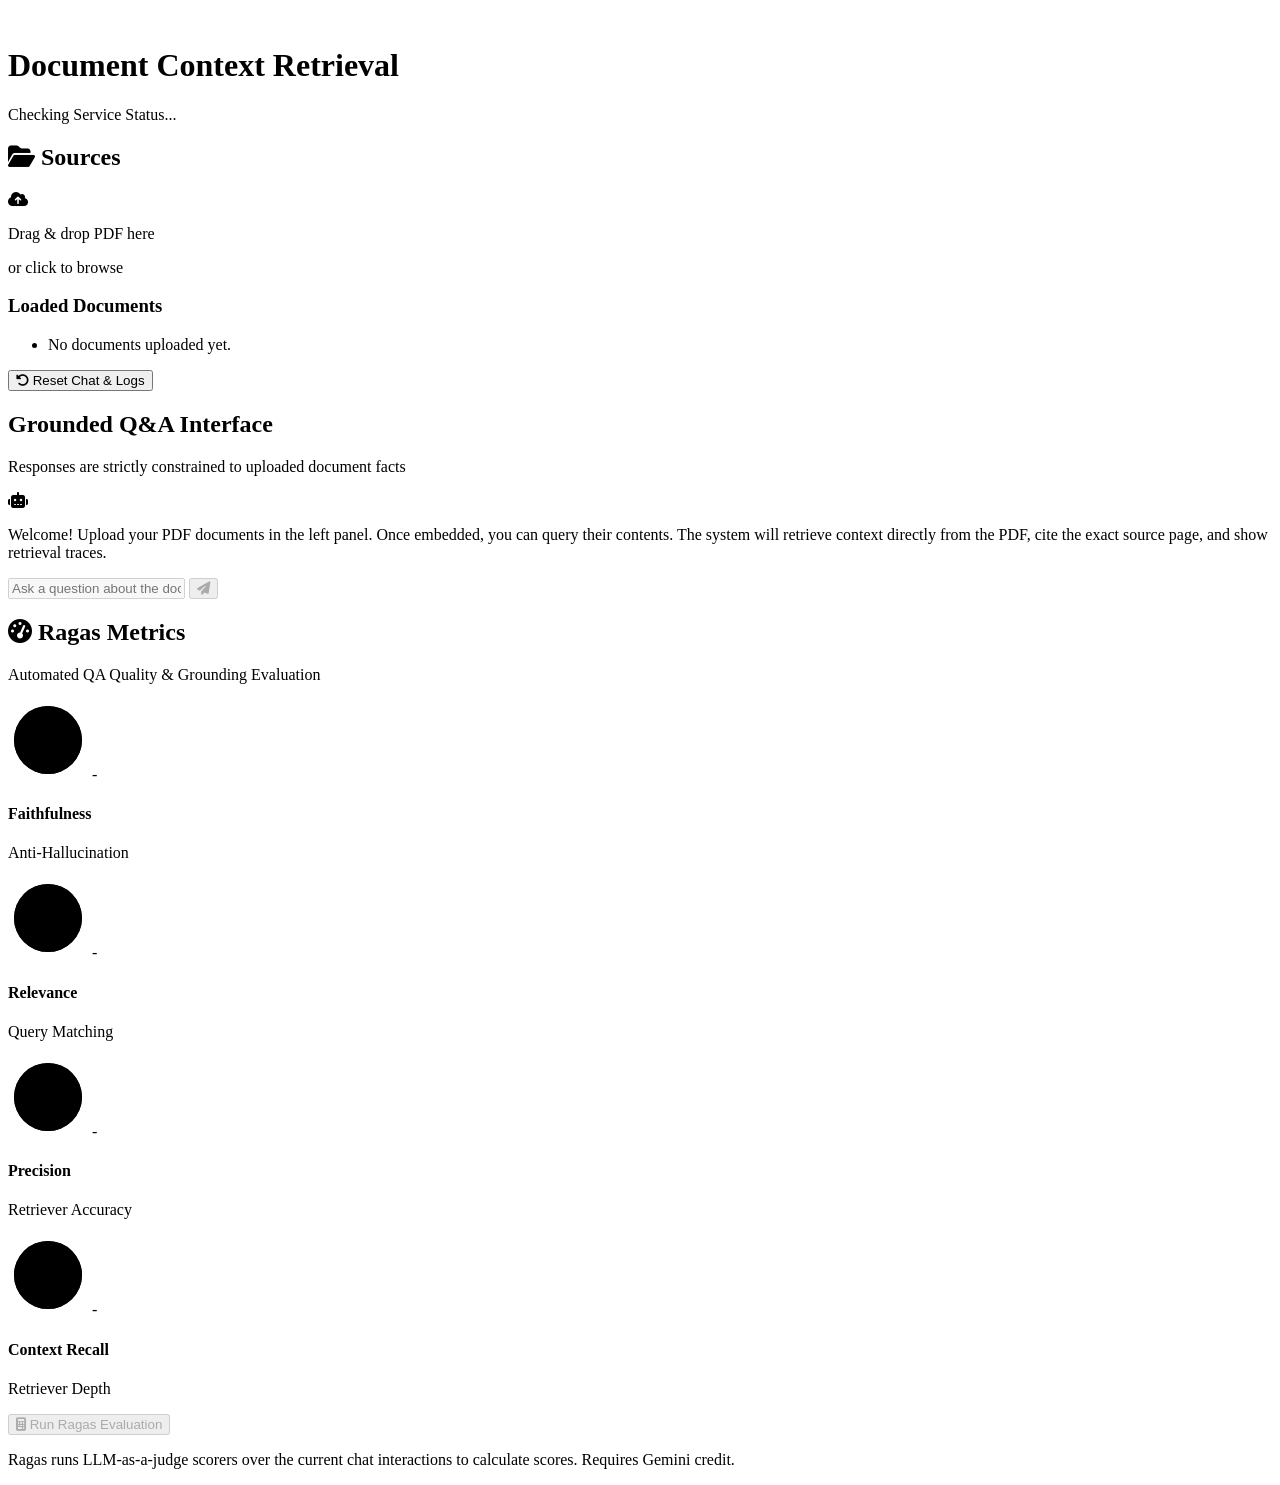
==== static/bot.html @ db88f3df "Update landing page UI, add FormSubmit integration, and refine feature pills" ====
<!DOCTYPE html>
<html lang="en">

<head>
    <meta charset="UTF-8">
    <meta name="viewport" content="width=device-width, initial-scale=1.0">
    <title>Document Context Retrieval</title>
    <!-- Google Fonts -->
    <link rel="preconnect" href="https://fonts.googleapis.com">
    <link rel="preconnect" href="https://fonts.gstatic.com" crossorigin>
    <link
        href="https://fonts.googleapis.com/css2?family=Outfit:wght@300;400;500;600;700&family=Plus+Jakarta+Sans:wght@300;400;500;600;700&display=swap"
        rel="stylesheet">
    <!-- FontAwesome for Icons -->
    <link rel="stylesheet" href="https://cdnjs.cloudflare.com/ajax/libs/font-awesome/6.4.0/css/all.min.css">
    <!-- Custom CSS -->
    <link rel="stylesheet" href="styles.css">
</head>

<body>
    <div class="app-container">
        <!-- Top Navbar -->
        <header class="app-header">
            <div class="logo-area">
                <i class="fa-solid fa-brain-circuit nav-logo-icon"></i>
                <h1>Document Context Retrieval</h1>
            </div>
            <div class="config-status-badge" id="config-status-badge">
                <span class="status-dot warning"></span>
                <span class="status-text" id="status-text">Checking Service Status...</span>
            </div>
        </header>

        <div class="main-layout">
            <!-- Left Sidebar - Sources & Files -->
            <aside class="sidebar">
                <div class="sidebar-section">
                    <h2 class="section-title"><i class="fa-solid fa-folder-open"></i> Sources</h2>

                    <!-- File Upload Box -->
                    <div class="upload-container" id="drop-zone">
                        <input type="file" id="file-input" accept=".pdf" style="display: none;">
                        <i class="fa-solid fa-cloud-arrow-up upload-icon"></i>
                        <p class="upload-main-text">Drag & drop PDF here</p>
                        <p class="upload-sub-text">or click to browse</p>
                        <div class="upload-progress-container" id="upload-progress-container" style="display: none;">
                            <div class="progress-bar">
                                <div class="progress-fill" id="upload-progress-fill"></div>
                            </div>
                            <span class="progress-text" id="upload-progress-text">Processing PDF...</span>
                        </div>
                    </div>
                </div>

                <div class="sidebar-section files-section">
                    <h3 class="subsection-title">Loaded Documents</h3>
                    <ul class="file-list" id="file-list">
                        <li class="empty-list-placeholder">No documents uploaded yet.</li>
                    </ul>
                </div>

                <div class="sidebar-footer">
                    <button class="btn btn-secondary btn-block" id="btn-clear"><i class="fa-solid fa-rotate-left"></i>
                        Reset Chat & Logs</button>
                </div>
            </aside>

            <!-- Center Panel - Chat Q&A -->
            <main class="chat-panel">
                <div class="chat-header">
                    <div class="chat-title-info">
                        <h2>Grounded Q&A Interface</h2>
                        <p>Responses are strictly constrained to uploaded document facts</p>
                    </div>
                </div>

                <div class="chat-messages" id="chat-messages">
                    <div class="message system">
                        <div class="avatar"><i class="fa-solid fa-robot"></i></div>
                        <div class="message-content">
                            <p>Welcome! Upload your PDF documents in the left panel. Once embedded, you can query their
                                contents. The system will retrieve context directly from the PDF, cite the exact source
                                page, and show retrieval traces.</p>
                        </div>
                    </div>
                </div>

                <div class="chat-input-area">
                    <div class="input-container">
                        <input type="text" id="chat-input" placeholder="Ask a question about the document context..."
                            autocomplete="off" disabled>
                        <button id="btn-send" class="btn-send" disabled><i class="fa-solid fa-paper-plane"></i></button>
                    </div>
                </div>
            </main>

            <!-- Right Sidebar - Ragas Evaluation -->
            <aside class="eval-panel">
                <div class="eval-header">
                    <h2><i class="fa-solid fa-gauge-high"></i> Ragas Metrics</h2>
                    <p>Automated QA Quality & Grounding Evaluation</p>
                </div>

                <div class="eval-scores-grid">
                    <!-- Faithfulness -->
                    <div class="eval-card">
                        <div class="radial-progress-wrapper">
                            <svg class="radial-progress" width="80" height="80" viewBox="0 0 80 80">
                                <circle class="circle-bg" cx="40" cy="40" r="34"></circle>
                                <circle class="circle-bar" id="score-faithfulness" cx="40" cy="40" r="34"
                                    stroke-dasharray="213.6" stroke-dashoffset="213.6" stroke="#10b981"></circle>
                            </svg>
                            <span class="radial-value" id="val-faithfulness">-</span>
                        </div>
                        <div class="eval-meta">
                            <h4>Faithfulness</h4>
                            <p>Anti-Hallucination</p>
                        </div>
                    </div>

                    <!-- Answer Relevance -->
                    <div class="eval-card">
                        <div class="radial-progress-wrapper">
                            <svg class="radial-progress" width="80" height="80" viewBox="0 0 80 80">
                                <circle class="circle-bg" cx="40" cy="40" r="34"></circle>
                                <circle class="circle-bar" id="score-relevance" cx="40" cy="40" r="34"
                                    stroke-dasharray="213.6" stroke-dashoffset="213.6" stroke="#8b5cf6"></circle>
                            </svg>
                            <span class="radial-value" id="val-relevance">-</span>
                        </div>
                        <div class="eval-meta">
                            <h4>Relevance</h4>
                            <p>Query Matching</p>
                        </div>
                    </div>

                    <!-- Context Precision -->
                    <div class="eval-card">
                        <div class="radial-progress-wrapper">
                            <svg class="radial-progress" width="80" height="80" viewBox="0 0 80 80">
                                <circle class="circle-bg" cx="40" cy="40" r="34"></circle>
                                <circle class="circle-bar" id="score-precision" cx="40" cy="40" r="34"
                                    stroke-dasharray="213.6" stroke-dashoffset="213.6" stroke="#3b82f6"></circle>
                            </svg>
                            <span class="radial-value" id="val-precision">-</span>
                        </div>
                        <div class="eval-meta">
                            <h4>Precision</h4>
                            <p>Retriever Accuracy</p>
                        </div>
                    </div>

                    <!-- Context Recall -->
                    <div class="eval-card">
                        <div class="radial-progress-wrapper">
                            <svg class="radial-progress" width="80" height="80" viewBox="0 0 80 80">
                                <circle class="circle-bg" cx="40" cy="40" r="34"></circle>
                                <circle class="circle-bar" id="score-recall" cx="40" cy="40" r="34"
                                    stroke-dasharray="213.6" stroke-dashoffset="213.6" stroke="#eab308"></circle>
                            </svg>
                            <span class="radial-value" id="val-recall">-</span>
                        </div>
                        <div class="eval-meta">
                            <h4>Context Recall</h4>
                            <p>Retriever Depth</p>
                        </div>
                    </div>
                </div>

                <div class="eval-action-box">
                    <button class="btn btn-primary btn-block" id="btn-eval" disabled>
                        <i class="fa-solid fa-calculator"></i> Run Ragas Evaluation
                    </button>
                    <p class="eval-helper-text">Ragas runs LLM-as-a-judge scorers over the current chat interactions to
                        calculate scores. Requires Gemini credit.</p>
                </div>

                <div class="eval-loading-container" id="eval-loader" style="display: none;">
                    <div class="dots-loader">
                        <div></div>
                        <div></div>
                        <div></div>
                    </div>
                    <span class="eval-loader-text">Evaluating Grounding Integrity...</span>
                </div>
            </aside>
        </div>
    </div>

    <!-- Alert Banner for environment setup -->
    <div id="env-modal" class="modal-overlay" style="display: none;">
        <div class="modal-content">
            <div class="modal-header">
                <h3><i class="fa-solid fa-triangle-exclamation"></i> Keys Configuration Required</h3>
            </div>
            <div class="modal-body">
                <p>The system detected that your environment parameters are not configured.</p>
                <p>Please edit the <strong>.env</strong> file in the project folder and supply valid credentials:</p>
                <pre class="env-code-block">
GEMINI_API_KEY=AIzaSy...
PINECONE_API_KEY=pcsk_...
PINECONE_ENVIRONMENT=us-east-1
PINECONE_INDEX_NAME=document-index
                </pre>
                <div class="alert-box note">
                    Once the .env file is updated, restart the server for changes to take effect.
                </div>
            </div>
            <div class="modal-footer">
                <button class="btn btn-primary" onclick="window.location.reload()"><i
                        class="fa-solid fa-arrows-rotate"></i> Retry Connection</button>
            </div>
        </div>
    </div>

    <script src="app.js"></script>
</body>

</html>
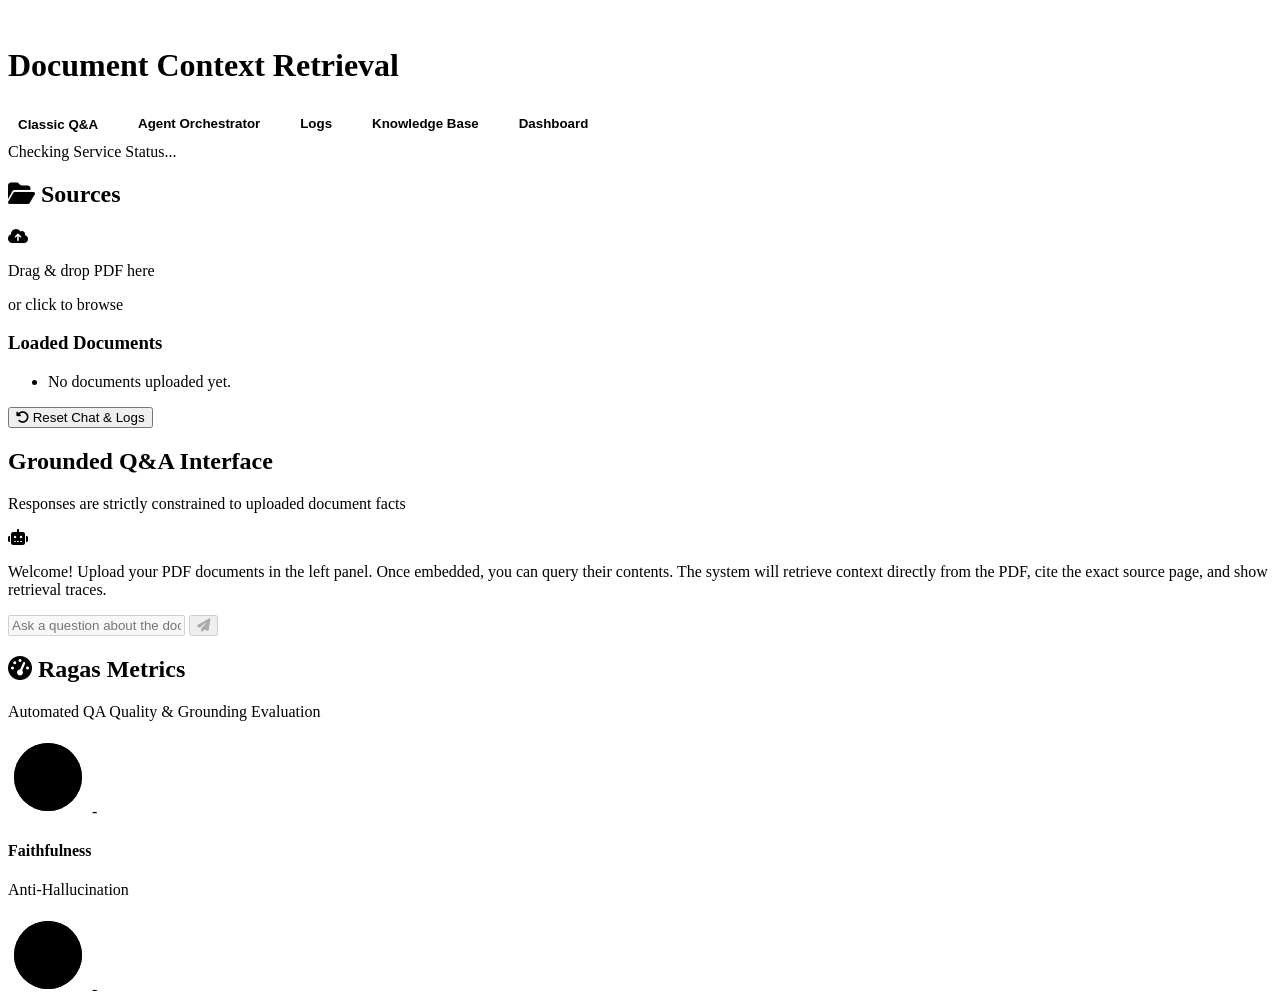
==== commit 7afc771c: "feat: added agent orchestration, kb explorer, and performance dashboard" ====
--- a/static/bot.html
+++ b/static/bot.html
@@ -25,13 +25,24 @@
                 <i class="fa-solid fa-brain-circuit nav-logo-icon"></i>
                 <h1>Document Context Retrieval</h1>
             </div>
+            
+            <div class="nav-tabs" style="display:flex; gap:20px; align-items:center;">
+                <button class="tab-btn active" data-tab="tab-classic" style="background:transparent; color:var(--text-primary); border:none; border-bottom:2px solid var(--accent-primary); font-weight:600; padding:10px; cursor:pointer;">Classic Q&A</button>
+                <button class="tab-btn" data-tab="tab-orchestrator" style="background:transparent; color:var(--text-secondary); border:none; border-bottom:2px solid transparent; font-weight:600; padding:10px; cursor:pointer;">Agent Orchestrator</button>
+                <button class="tab-btn" data-tab="tab-logs" style="background:transparent; color:var(--text-secondary); border:none; border-bottom:2px solid transparent; font-weight:600; padding:10px; cursor:pointer;">Logs</button>
+                <button class="tab-btn" data-tab="tab-kb" style="background:transparent; color:var(--text-secondary); border:none; border-bottom:2px solid transparent; font-weight:600; padding:10px; cursor:pointer;">Knowledge Base</button>
+                <button class="tab-btn" data-tab="tab-dashboard" style="background:transparent; color:var(--text-secondary); border:none; border-bottom:2px solid transparent; font-weight:600; padding:10px; cursor:pointer;">Dashboard</button>
+            </div>
+            
             <div class="config-status-badge" id="config-status-badge">
                 <span class="status-dot warning"></span>
                 <span class="status-text" id="status-text">Checking Service Status...</span>
             </div>
         </header>
 
-        <div class="main-layout">
+        <div class="tab-content-wrapper" style="height: calc(100vh - 70px); overflow: hidden;">
+        <div id="tab-classic" class="tab-pane active" style="height: 100%;">
+            <div class="main-layout">
             <!-- Left Sidebar - Sources & Files -->
             <aside class="sidebar">
                 <div class="sidebar-section">
@@ -185,6 +196,131 @@
                 </div>
             </aside>
         </div>
+        </div> <!-- End tab-classic -->
+        
+        <!-- NEW TABS -->
+        <div id="tab-orchestrator" class="tab-pane" style="display:none; height: 100%; padding: 24px; overflow-y: auto;">
+            <div class="chat-header"><h2>Agent Orchestrator</h2><p>Multi-tool AI execution with strict grounding</p></div>
+            <div style="display:flex; gap: 20px; height: calc(100% - 100px);">
+                <div style="flex:1; display:flex; flex-direction:column;">
+                    <div class="chat-messages" id="orch-messages" style="flex-grow:1; background: var(--bg-secondary); border-radius: 8px; padding: 20px; border: 1px solid var(--border-color); overflow-y: auto;">
+                        <div class="message system"><div class="avatar"><i class="fa-solid fa-robot"></i></div><div class="message-content"><p>Agent ready. Enter instructions or use a preset below.</p></div></div>
+                    </div>
+                    
+                    <div id="orch-plan-container" style="display:none; background: rgba(245, 158, 11, 0.1); border: 1px solid var(--color-warning); padding: 15px; border-radius: 8px; margin-top: 15px;">
+                        <h4 style="color: var(--color-warning); margin-bottom: 10px;">Proposed Plan (Semi-Auto)</h4>
+                        <pre id="orch-plan-text" style="font-size:12px; color: var(--text-primary); margin-bottom: 10px;"></pre>
+                        <button id="btn-orch-confirm" class="btn btn-primary" style="background:var(--color-warning); color:black;">Confirm & Run</button>
+                    </div>
+
+                    <div class="input-container" style="margin-top:20px;">
+                        <textarea id="orch-input" placeholder="Give the agent a complex instruction..." style="flex-grow:1; background:transparent; border:none; color:white; padding:10px; resize:none; outline:none;" rows="2"></textarea>
+                        <button id="btn-orch-send" class="btn-send"><i class="fa-solid fa-paper-plane"></i></button>
+                    </div>
+                    
+                    <div style="margin-top:15px; display:flex; gap:10px; align-items:center;">
+                        <span style="font-size:12px; color:var(--text-secondary);">Mode:</span>
+                        <select id="orch-mode" style="background:var(--bg-secondary); color:white; border:1px solid var(--border-color); border-radius:4px; padding:4px; outline:none;">
+                            <option value="auto">Auto (Execute Full Plan)</option>
+                            <option value="semi-auto">Semi-Auto (Review Plan First)</option>
+                        </select>
+                        <span style="font-size:12px; color:var(--text-secondary); margin-left: 15px;">Target Document:</span>
+                        <select id="orch-doc" style="background:var(--bg-secondary); color:white; border:1px solid var(--border-color); border-radius:4px; padding:4px; outline:none;">
+                            <option value="">-- Global Search --</option>
+                        </select>
+                    </div>
+                    
+                    <div style="margin-top:15px; display:flex; gap:10px;">
+                        <button class="btn btn-secondary" onclick="document.getElementById('orch-input').value='Summarize this document';">Summarize Doc</button>
+                        <button class="btn btn-secondary" onclick="document.getElementById('orch-input').value='Check for gaps and flag them';">Check for Gaps</button>
+                        <button class="btn btn-secondary" onclick="document.getElementById('orch-input').value='List all flagged low-confidence answers';">List Flags</button>
+                    </div>
+                </div>
+            </div>
+        </div>
+        
+        <div id="tab-logs" class="tab-pane" style="display:none; height: 100%; padding: 24px; overflow:auto;">
+            <div class="chat-header" style="display:flex; justify-content:space-between; align-items:center;">
+                <div><h2>Orchestration Logs</h2><p>Audit trail of all agent tool runs</p></div>
+                <button class="btn btn-secondary" onclick="window.fetchLogs()"><i class="fa-solid fa-rotate-right"></i> Refresh</button>
+            </div>
+            <table class="data-table" id="logs-table" style="width:100%; text-align:left; border-collapse:collapse; margin-top: 20px;">
+                <thead><tr style="border-bottom: 1px solid var(--border-color); color: var(--text-muted);"><th style="padding:10px;">Time</th><th style="padding:10px;">Query</th><th style="padding:10px;">Faithfulness</th><th style="padding:10px;">Relevance</th><th style="padding:10px;">Recall</th><th style="padding:10px;">Status</th><th style="padding:10px;">Actions</th></tr></thead>
+                <tbody></tbody>
+            </table>
+        </div>
+        
+        <div id="tab-kb" class="tab-pane" style="display:none; height: 100%; padding: 24px; overflow:auto;">
+            <div class="chat-header" style="display:flex; justify-content:space-between; align-items:center;">
+                <div><h2>Knowledge Base Explorer</h2><p>Semantic cache of frozen answers</p></div>
+                <button class="btn btn-secondary" onclick="window.fetchKB()"><i class="fa-solid fa-rotate-right"></i> Refresh</button>
+            </div>
+            
+            <div style="margin-top:20px; display:flex; gap:10px;">
+                <input type="text" id="kb-search" placeholder="Search knowledge base..." style="flex-grow:1; background:var(--bg-secondary); border:1px solid var(--border-color); color:white; padding:10px; border-radius:4px; outline:none;" onkeyup="window.filterKB()">
+            </div>
+            
+            <table class="data-table" id="kb-table" style="width:100%; text-align:left; border-collapse:collapse; margin-top: 20px;">
+                <thead><tr style="border-bottom: 1px solid var(--border-color); color: var(--text-muted);"><th style="padding:10px;">Time</th><th style="padding:10px;">Document</th><th style="padding:10px;">Type</th><th style="padding:10px;">Query</th><th style="padding:10px;">Response</th><th style="padding:10px;">Actions</th></tr></thead>
+                <tbody></tbody>
+            </table>
+        </div>
+        <div id="tab-dashboard" class="tab-pane" style="display:none; height: 100%; padding: 24px; overflow:auto;">
+            <div class="chat-header" style="display:flex; justify-content:space-between; align-items:center; margin-bottom: 20px;">
+                <div><h2>Performance Dashboard</h2><p>Real-time analytics across all documents</p></div>
+                <button class="btn btn-secondary" onclick="window.fetchDashboard()"><i class="fa-solid fa-rotate-right"></i> Refresh</button>
+            </div>
+            
+            <div style="display:grid; grid-template-columns: repeat(4, 1fr); gap:15px; margin-bottom:25px;">
+                <div style="background:var(--bg-secondary); padding:20px; border-radius:8px; border:1px solid var(--border-color);">
+                    <div style="color:var(--text-muted); font-size:12px; font-weight:600; text-transform:uppercase; margin-bottom:10px;">Avg Faithfulness</div>
+                    <div id="dash-faithfulness" style="font-size:28px; font-weight:700; color:var(--text-primary);">--</div>
+                    <div style="font-size:12px; color:var(--text-muted); margin-top:5px;">24h: <span id="dash-faithfulness-24h">--</span></div>
+                </div>
+                <div style="background:var(--bg-secondary); padding:20px; border-radius:8px; border:1px solid var(--border-color);">
+                    <div style="color:var(--text-muted); font-size:12px; font-weight:600; text-transform:uppercase; margin-bottom:10px;">Avg Relevance</div>
+                    <div id="dash-relevance" style="font-size:28px; font-weight:700; color:var(--text-primary);">--</div>
+                    <div style="font-size:12px; color:var(--text-muted); margin-top:5px;">24h: <span id="dash-relevance-24h">--</span></div>
+                </div>
+                <div style="background:var(--bg-secondary); padding:20px; border-radius:8px; border:1px solid var(--border-color);">
+                    <div style="color:var(--text-muted); font-size:12px; font-weight:600; text-transform:uppercase; margin-bottom:10px;">Avg Recall</div>
+                    <div id="dash-recall" style="font-size:28px; font-weight:700; color:var(--text-primary);">--</div>
+                    <div style="font-size:12px; color:var(--text-muted); margin-top:5px;">24h: <span id="dash-recall-24h">--</span></div>
+                </div>
+                <div style="background:var(--bg-secondary); padding:20px; border-radius:8px; border:1px solid var(--border-color);">
+                    <div style="color:var(--text-muted); font-size:12px; font-weight:600; text-transform:uppercase; margin-bottom:10px;">Error Rate</div>
+                    <div id="dash-error" style="font-size:28px; font-weight:700; color:var(--text-primary);">--</div>
+                    <div style="font-size:12px; color:var(--text-muted); margin-top:5px;">24h: <span id="dash-error-24h">--</span></div>
+                </div>
+                <div style="background:var(--bg-secondary); padding:20px; border-radius:8px; border:1px solid var(--border-color);">
+                    <div style="color:var(--text-muted); font-size:12px; font-weight:600; text-transform:uppercase; margin-bottom:10px;">Avg Response Time</div>
+                    <div id="dash-response-time" style="font-size:28px; font-weight:700; color:var(--text-primary);">0.0s</div>
+                    <div style="font-size:12px; color:var(--text-muted); margin-top:5px;">Not Tracked</div>
+                </div>
+                <div style="background:var(--bg-secondary); padding:20px; border-radius:8px; border:1px solid var(--border-color);">
+                    <div style="color:var(--text-muted); font-size:12px; font-weight:600; text-transform:uppercase; margin-bottom:10px;">Queries Today</div>
+                    <div id="dash-queries-today" style="font-size:28px; font-weight:700; color:var(--text-primary);">--</div>
+                    <div style="font-size:12px; color:var(--text-muted); margin-top:5px;">All time: <span id="dash-queries-all">--</span></div>
+                </div>
+                <div style="background:var(--bg-secondary); padding:20px; border-radius:8px; border:1px solid var(--border-color);">
+                    <div style="color:var(--text-muted); font-size:12px; font-weight:600; text-transform:uppercase; margin-bottom:10px;">Corrections Applied</div>
+                    <div id="dash-corrections" style="font-size:28px; font-weight:700; color:var(--text-primary);">--</div>
+                    <div style="font-size:12px; color:var(--text-muted); margin-top:5px;">Frozen KB rows</div>
+                </div>
+                <div style="background:var(--bg-secondary); padding:20px; border-radius:8px; border:1px solid var(--border-color);">
+                    <div style="color:var(--text-muted); font-size:12px; font-weight:600; text-transform:uppercase; margin-bottom:10px;">Top Document</div>
+                    <div id="dash-top-doc" style="font-size:16px; font-weight:700; color:var(--accent-primary); word-wrap:break-word;">--</div>
+                    <div style="font-size:12px; color:var(--text-muted); margin-top:5px;">Queries: <span id="dash-top-doc-queries">--</span></div>
+                </div>
+            </div>
+            
+            <h3 style="color:var(--text-primary); margin-bottom:10px;">Per-Document Breakdown</h3>
+            <table class="data-table" id="dashboard-table" style="width:100%; text-align:left; border-collapse:collapse;">
+                <thead><tr style="border-bottom: 1px solid var(--border-color); color: var(--text-muted);"><th style="padding:10px;">Document</th><th style="padding:10px;">Queries</th><th style="padding:10px;">Avg Faithfulness</th><th style="padding:10px;">Error Rate</th></tr></thead>
+                <tbody></tbody>
+            </table>
+        </div>
+        </div> <!-- End tab-content-wrapper -->
     </div>
 
     <!-- Alert Banner for environment setup -->
@@ -213,7 +349,21 @@
         </div>
     </div>
 
+    <!-- Trace Modal -->
+    <div id="trace-modal" class="modal-overlay" style="display: none;">
+        <div class="modal-content" style="width: 800px; max-width: 90%; max-height: 90vh; overflow-y: auto;">
+            <div class="modal-header" style="display:flex; justify-content:space-between; align-items:center;">
+                <h3 style="color:var(--text-primary);">Query Trace Detail</h3>
+                <button onclick="document.getElementById('trace-modal').style.display='none'" style="background:transparent; border:none; color:white; cursor:pointer; font-size:18px;">&times;</button>
+            </div>
+            <div class="modal-body" id="trace-modal-body" style="margin-top: 15px; color: var(--text-secondary); font-size: 13px;">
+                Loading...
+            </div>
+        </div>
+    </div>
+
     <script src="app.js"></script>
+    <script src="agent.js"></script>
 </body>
 
 </html>
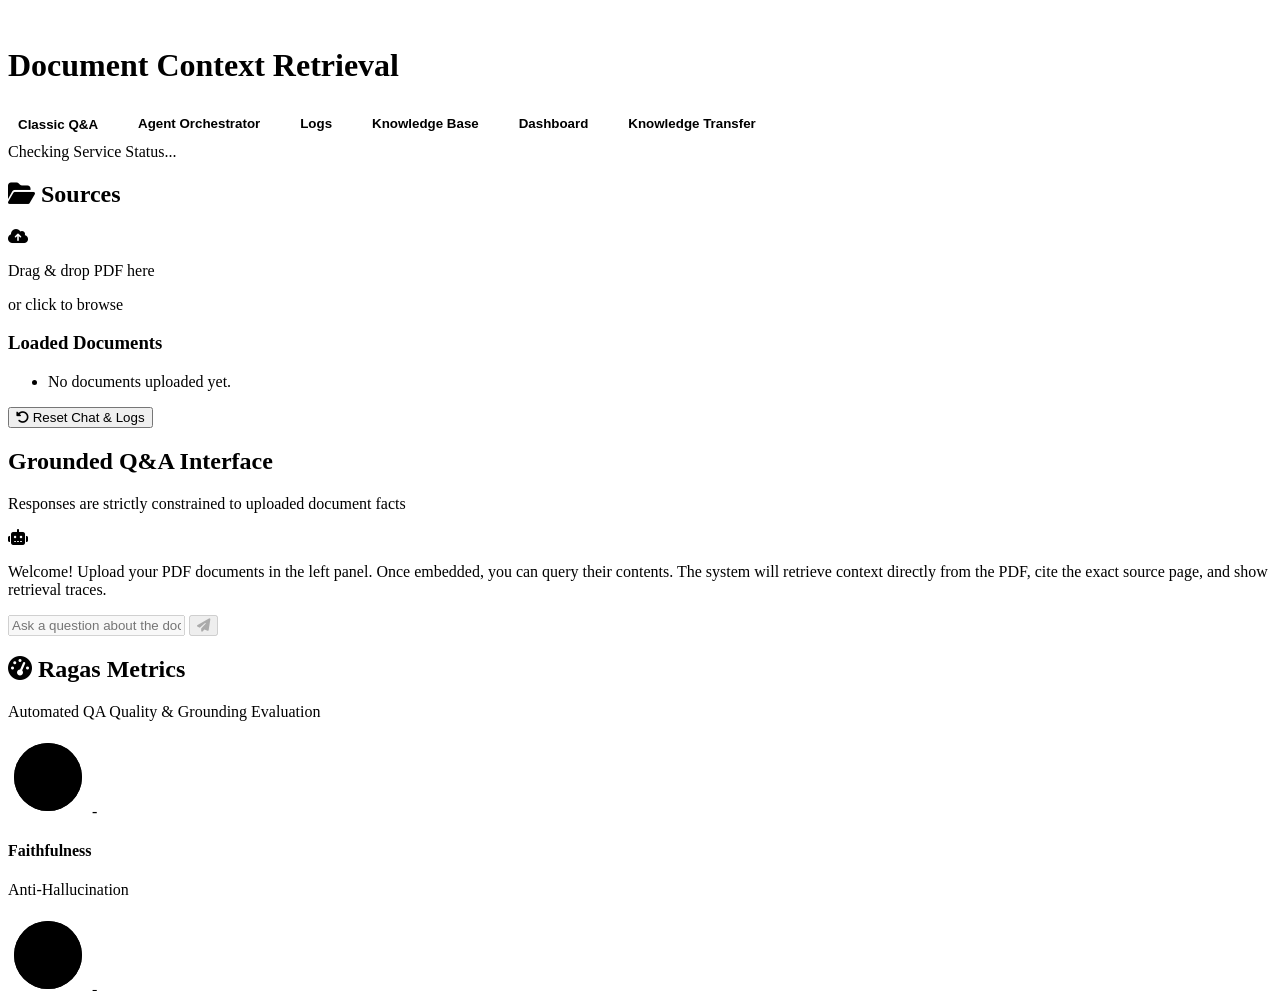
==== commit e2511134: "Add Knowledge Transfer human-in-the-loop safety queue and update README" ====
--- a/static/bot.html
+++ b/static/bot.html
@@ -32,6 +32,7 @@
                 <button class="tab-btn" data-tab="tab-logs" style="background:transparent; color:var(--text-secondary); border:none; border-bottom:2px solid transparent; font-weight:600; padding:10px; cursor:pointer;">Logs</button>
                 <button class="tab-btn" data-tab="tab-kb" style="background:transparent; color:var(--text-secondary); border:none; border-bottom:2px solid transparent; font-weight:600; padding:10px; cursor:pointer;">Knowledge Base</button>
                 <button class="tab-btn" data-tab="tab-dashboard" style="background:transparent; color:var(--text-secondary); border:none; border-bottom:2px solid transparent; font-weight:600; padding:10px; cursor:pointer;">Dashboard</button>
+                <button class="tab-btn" data-tab="tab-kt" style="background:transparent; color:var(--text-secondary); border:none; border-bottom:2px solid transparent; font-weight:600; padding:10px; cursor:pointer;">Knowledge Transfer</button>
             </div>
             
             <div class="config-status-badge" id="config-status-badge">
@@ -320,6 +321,49 @@
                 <tbody></tbody>
             </table>
         </div>
+        <div id="tab-kt" class="tab-pane" style="display:none; height: 100%; padding: 40px; overflow:auto;">
+            <div style="max-width: 900px; margin: 0 auto;">
+                
+                <!-- Header -->
+                <div style="display:flex; justify-content:space-between; align-items:flex-end; margin-bottom: 30px;">
+                    <div>
+                        <div style="color: var(--color-primary, #00BFFF); font-size: 11px; font-weight: bold; letter-spacing: 1.5px; margin-bottom: 8px; display:flex; align-items:center; gap: 8px;">
+                            <span style="display:inline-block; width:6px; height:6px; background:var(--color-primary, #00BFFF); border-radius:50%;"></span>
+                            HUMAN-IN-THE-LOOP &middot; LIVE
+                        </div>
+                        <h2 style="font-size: 28px; margin-bottom: 8px; color: white;">Knowledge Transfer</h2>
+                        <p style="color: #8b949e; font-size: 14px; max-width: 600px; line-height: 1.5;">Queries the bot won't answer on its own &mdash; dosage, diagnosis, financial commitments, or visible distress &mdash; routed here for a person to confirm before the user sees a reply.</p>
+                    </div>
+                    <div style="display:flex; gap: 12px; margin-bottom: 4px;">
+                        <div style="border: 1px solid rgba(255,255,255,0.1); border-radius: 20px; padding: 6px 14px; font-size: 13px; color: #8b949e; display:flex; align-items:center; gap: 8px; background: rgba(255,255,255,0.02);">
+                            <span style="display:inline-block; width:6px; height:6px; background:#ff4444; border-radius:50%;"></span>
+                            Critical <span id="kt-count-p1" style="color:white; font-weight:bold; margin-left:4px;">0</span>
+                        </div>
+                        <div style="border: 1px solid rgba(255,255,255,0.1); border-radius: 20px; padding: 6px 14px; font-size: 13px; color: #8b949e; display:flex; align-items:center; gap: 8px; background: rgba(255,255,255,0.02);">
+                            <span style="display:inline-block; width:6px; height:6px; background:#ffaa00; border-radius:50%;"></span>
+                            High <span id="kt-count-p2" style="color:white; font-weight:bold; margin-left:4px;">0</span>
+                        </div>
+                    </div>
+                </div>
+                
+                <!-- Filters -->
+                <div style="display:flex; justify-content:space-between; align-items:center; border-top: 1px solid rgba(255,255,255,0.05); padding-top: 24px; margin-bottom: 24px;">
+                    <div style="display:flex; gap: 12px;">
+                        <button class="kt-filter-btn active" data-filter="all" style="background: rgba(255,255,255,0.05); border: 1px solid rgba(255,255,255,0.1); color: white; padding: 6px 16px; border-radius: 20px; font-size: 13px; cursor:pointer;">All</button>
+                        <button class="kt-filter-btn" data-filter="P1" style="background: transparent; border: 1px solid rgba(255,255,255,0.1); color: #8b949e; padding: 6px 16px; border-radius: 20px; font-size: 13px; cursor:pointer; transition: all 0.2s;">P1 &middot; Critical</button>
+                        <button class="kt-filter-btn" data-filter="P2" style="background: transparent; border: 1px solid rgba(255,255,255,0.1); color: #8b949e; padding: 6px 16px; border-radius: 20px; font-size: 13px; cursor:pointer; transition: all 0.2s;">P2 &middot; High</button>
+                    </div>
+                    <div style="border: 1px dashed rgba(255,255,255,0.2); padding: 4px 10px; font-size: 10px; color: #8b949e; letter-spacing: 1px; border-radius: 4px; font-family: monospace;">DEMO DATA</div>
+                </div>
+                
+                <div style="color: #8b949e; font-size: 11px; font-weight: bold; letter-spacing: 1.5px; margin-bottom: 16px;">PENDING (<span id="kt-pending-total">0</span>)</div>
+                
+                <div id="kt-cards-container" style="display:flex; flex-direction:column; gap: 16px; padding-bottom: 40px;">
+                    <!-- Cards will be injected here -->
+                </div>
+                
+            </div>
+        </div>
         </div> <!-- End tab-content-wrapper -->
     </div>
 
